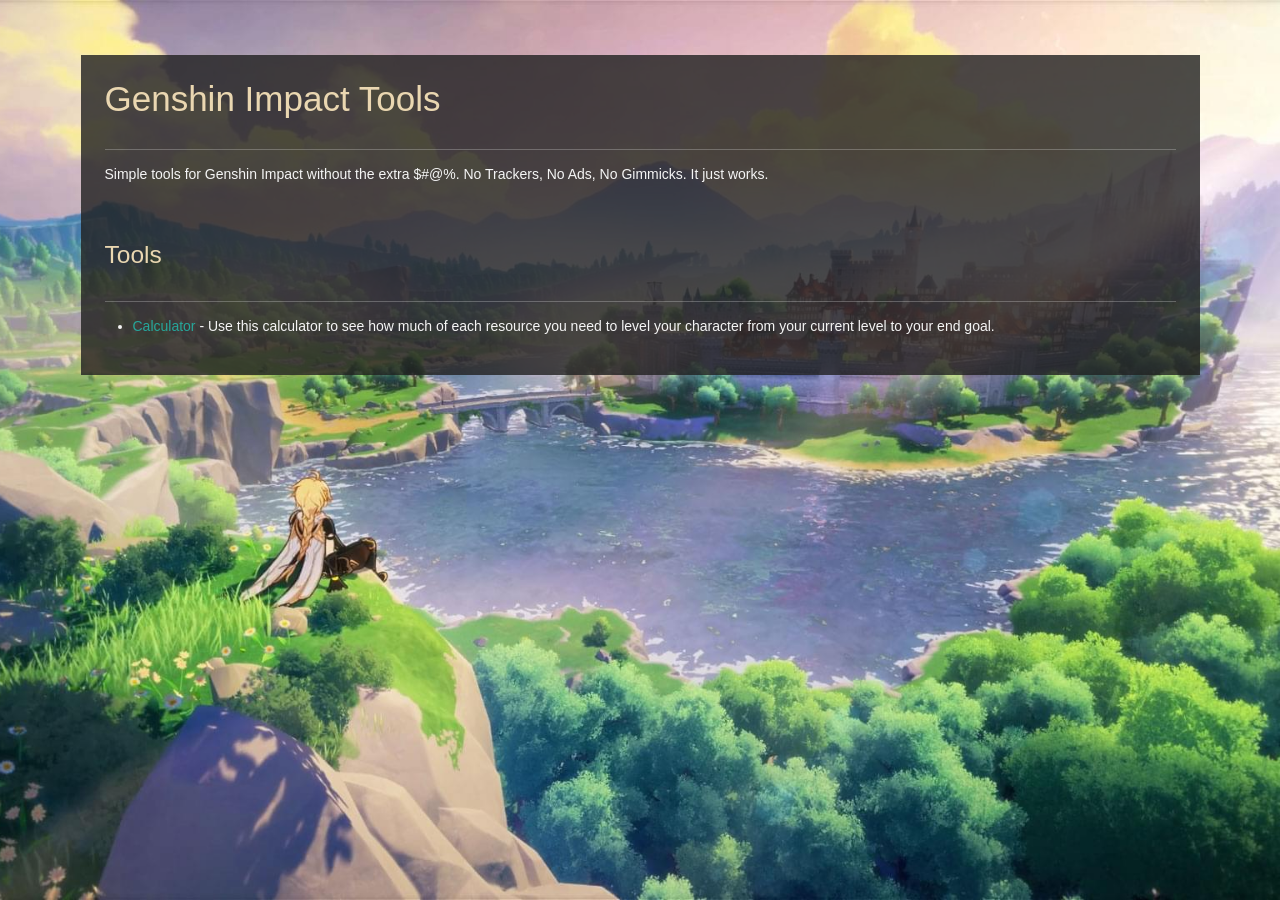
==== index.html @ bb4b5e5e "Add index page" ====
<!DOCTYPE html>
<html lang="en" dir="ltr">

<head>
    <title>Genshin Impact Tools</title>
    <meta http-equiv="Content-Type" content="text/html; charset=UTF-8">

    <meta name="description" content="Genshin Impact Tools - Simple tools for Genshin Impact.">
    <meta name="viewport" content="width=device-width, initial-scale=1.0, user-scalable=yes, minimum-scale=0.25, maximum-scale=5.0">

    <link href="https://cdn.jsdelivr.net/npm/bootstrap@5.0.1/dist/css/bootstrap.min.css" rel="stylesheet" integrity="sha384-+0n0xVW2eSR5OomGNYDnhzAbDsOXxcvSN1TPprVMTNDbiYZCxYbOOl7+AMvyTG2x" crossorigin="anonymous">
    <link href="https://cdnjs.cloudflare.com/ajax/libs/font-awesome/5.15.3/css/all.min.css" rel="stylesheet">
    <link rel="stylesheet" href="./css/index.css">
    <link rel="stylesheet" href="./css/card.css">
</head>

<body>
    <div class="page">
        <div class="container page-container">
            <section class="section">
                <div class="section-container">
                    <header class="section-header">
                        <div class="section-header-container">
                            <h1 class="section-header-title">Genshin Impact Tools</h1>
                        </div>
                    </header>
                    <hr class="section-header-separator">
                    <div id="calculator-content" class="content">
                        <article class="content-container">
                            <p>
                                Simple tools for Genshin Impact without the extra $#@%. No Trackers, No Ads, No Gimmicks. It just works.
                            </p>
                            <header class="section-header mt-5">
                                <div class="section-header-container">
                                    <h3 class="section-header-title">Tools</h3>
                                </div>
                            </header>
                            <hr class="section-header-separator">
                            <div class="content ">
                                <article class="content-container">
                                    <ul>
                                        <li><a href="./calculator.html">Calculator</a> - Use this calculator to see how much of each resource you need to level your character from your current level to your end goal.</li>
                                    </ul>
                                </article>
                            </div>
                        </article>
                    </div>
                </div>
            </section>
        </div>
    </div>
    <script src="https://cdn.jsdelivr.net/npm/@popperjs/core@2.9.2/dist/umd/popper.min.js" integrity="sha384-IQsoLXl5PILFhosVNubq5LC7Qb9DXgDA9i+tQ8Zj3iwWAwPtgFTxbJ8NT4GN1R8p" crossorigin="anonymous"></script>
    <script src="https://cdn.jsdelivr.net/npm/bootstrap@5.0.1/dist/js/bootstrap.min.js" integrity="sha384-Atwg2Pkwv9vp0ygtn1JAojH0nYbwNJLPhwyoVbhoPwBhjQPR5VtM2+xf0Uwh9KtT" crossorigin="anonymous"></script>
    <script src="https://code.jquery.com/jquery-3.6.0.min.js" integrity="sha256-/xUj+3OJU5yExlq6GSYGSHk7tPXikynS7ogEvDej/m4=" crossorigin="anonymous"></script>
    <script src="./js/app.js"></script>
</body>

</html>
---- css/index.css ----
:root {
    --content-background-color: rgba(32, 32, 32, .8);
    --content-text-color: #f5f5f5;
    --content-text-accent-color: 234, 215, 177;
    --content-text-dark-primary-color: rgb(73, 83, 102);
    --content-text-dark-secodnary-color: rgb(160, 167, 171);
    --content-link-color: rgb(38, 166, 154);
    --content-link-color-hover: rgb(52, 234, 218);
}

@font-face {
    font-family: "Genshin";
    font-style: normal;
    font-weight: normal;
    src: url(./../font/Genshin_Impact_Font.font-woff) format("truetype")
}

a {
    color: var(--content-link-color);
    text-decoration: none;
    transition: color 0.3s ease 0s;
}

a:hover {
    color: #34eada;
    text-decoration: underline;
}

.table td {
    text-align: center;
}

.font-accent {
    color: rgb(var(--content-text-accent-color)) !important;
}

.font-primary-dark {
    color: var(--content-text-dark-primary-color) !important;
}

.font-secondary-dark {
    color: var(--content-text-dark-secodnary-color) !important;
}

html, body {
    font-family: "Genshin", "Helvetica Neue", Helvetica, Arial, sans-serif;
    font-size: 14px;
    background-size: cover;
    overflow-x: hidden;
    padding-bottom: 55px;
    background-position: top;
    background-repeat: no-repeat;
    background-attachment: fixed;
    background-image: url(./../img/Background_Main.jpg);
    color: var(--content-text-color);
}

.page-container {
    margin-top: 55px;
}

.section {
    background-color: var(--content-background-color);
    padding-top: 10px;
    z-index: 200;
}

.section-container {
    padding: 0px 24px 24px;
}

.section-header {
    -webkit-font-smoothing: antialiased;
    align-items: flex-start;
    display: flex;
    justify-content: flex-end;
    width: 100%;
    z-index: 200;
    padding: 16px 0px 12px;
}

.section-header-container {
    align-self: flex-end;
    flex-grow: 1;
    max-width: 100%;
    min-width: 0px;
}

.section-header-title {
    word-wrap: break-word;
    align-items: flex-end;
    color: rgb(var(--content-text-accent-color));
    display: inline-block;
    line-height: 1;
    max-width: 100%;
}

.section-toggle-collapse {
    font-size: 14px;
    float: right;
    -moz-user-select: none;
    -webkit-user-select: none;
    -ms-user-select: none;
    user-select: none;
}

.section-toggle-collapse:before {
    content: '[';
    font-size: 14px;
}

.section-toggle-collapse:after {
    content: ']';
    font-size: 14px;
}

.calculate-level-table {
    font-size: 12px;
}

#calculator-calculation .table.calculate-level-table th {
    background-color: rgb(0 0 0 / 20%);
}

.calculate-level-table td {
    padding: 0;
}
---- css/card.css ----
.card-container {
    position: relative;
    width: 74px;
    height: 90px;
    margin: 5px 2px;
    display: inline-block;
    border-radius: 5px;
    text-align: center;
    transition: 0.1s ease 0s;
}

.card-container .card-background-image {
    width: 74px;
    height: 90px;
}
.card-container:hover, .card-container:active, .card-container:focus {
    transform: scale(1.08);
}

.card-2 {
    background: #5D8C81;
    background: linear-gradient(0deg, #5D8C81 0%, #4E7E6C 100%)
}

.card-3 {
    background: #6faaca;
    background: linear-gradient(0deg, #6faaca 0%, #697b9b 100%)
}

.card-4 {
    background: #917ab1;
    background: linear-gradient(0deg, #917ab1 0%, #6c6192 100%)
}

.card-5 {
    background: #9a6d43;
    background: linear-gradient(0deg, #de9552 0%, #9a6d43 100%)
}

.card-image {
    position: absolute;
    top: 0px;
    width: 74px;
    height: 74px;
    border-radius: 5px 5px 0px 0px
}

.card-image img {
    border-radius: 5px 5px 0px 0px;
}

.card-text {
    position: absolute;
    display: flex;
    bottom: 0;
    width: 100%;
    height: 16px;
    line-height: 14px;
    background: #E9E5DC;
    text-align: center;
    border-radius: 0 0 5px 5px;
    min-height: 1;
}

.card-font {
    color: #495366;
    font-size: 12px;
    margin: auto;
    font-family: "Genshin"
}

.card-icon {
    position: absolute;
    top: 1px;
    left: 1px
}

.card-stars {
    position: absolute;
    bottom: 16px;
    height: 16px
}

.card-stars.star-1 {
    left: 29px;
    width: 16px
}

.card-stars.star-2 {
    left: 24px;
    width: 27.73px
}

.card-stars.star-3 {
    left: 17px;
    width: 39.57px
}

.card-stars.star-4 {
    left: 12px;
    width: 50.91px
}

.card-stars.star-5 {
    left: 6px;
    width: 62.55px
}

.element-anemo {
    background: #49B8AD;
    background: linear-gradient(180deg, #49B8AD 0%, #217468 100%)
}

.element-cryo {
    background: #75D5F1;
    background: linear-gradient(180deg, #75D5F1 0%, #20668F 100%)
}

.element-dendro {
    background: #4FBD1D;
    background: linear-gradient(180deg, #4FBD1D 0%, #5A771C 100%)
}

.element-electro {
    background: #B36BD2;
    background: linear-gradient(180deg, #B36BD2 0%, #652B85 100%)
}

.element-geo {
    background: #C1A550;
    background: linear-gradient(180deg, #C1A550 0%, #705523 100%)
}

.element-hydro {
    background: #2E81BF;
    background: linear-gradient(180deg, #2E81BF 0%, #1E4294 100%)
}

.element-none {
    background: #929292;
    background: linear-gradient(180deg, #929292 0%, #2A2A2A 100%)
}

.element-pyro {
    background: #AB614B;
    background: linear-gradient(180deg, #AB614B 0%, #501B23 100%)
}

.card-caption {
    margin: 2px 5px 5px;
    line-height: 1;
    font-size: 11px;
}

.card-with-caption {
    display: inline-block;
    position: relative;
    vertical-align: top;
    width: min-content;
    height: fit-content;
    text-align: center
}

.card-corner {
    display: flex;
    position: absolute;
    right: 0px;
    bottom: 0px;
}

/* Card double line text */
.card-container.double-line-text {
    height: 106px;
}

.card-container.double-line-text .card-text {
    height: 32px;
}

/* Card hover */
.card-highlight {
    border-radius: 3px;
    position: absolute;
    left: 0;
    top: 0;
    width: 100%;
    height: 100%;
}

.card-container:hover .card-highlight, .card-container:active .card-highlight, .card-container:focus .card-highlight {
    border: solid 2px #fff;
}

.card-container:active .card-highlight {
    box-shadow: 0 0 5px #ffffff;
}

/* Card selection */
.card-container.selected .card-highlight {
    top: -3px;
    height: 111px;
}

.card-selected {
    position: absolute;
    left: 0;
    bottom: -2px;
    top: -3px;
    width: 100%;
    display: none;
}

.card-selected .card-selected-top {
    position: absolute;
    left: 0;
    top: 0;
}

.card-selected .card-selected-bottom {
    position: absolute;
    left: 0;
    bottom: 0;
}

.card-container.selected .card-selected {
    display: block;
}

.card-selected .selected-check {
    position: absolute;
    top: 0;
    right: 0;
    font-size: 10px;
    color: var(--content-text-dark-primary-color);
    margin: 3px;
}
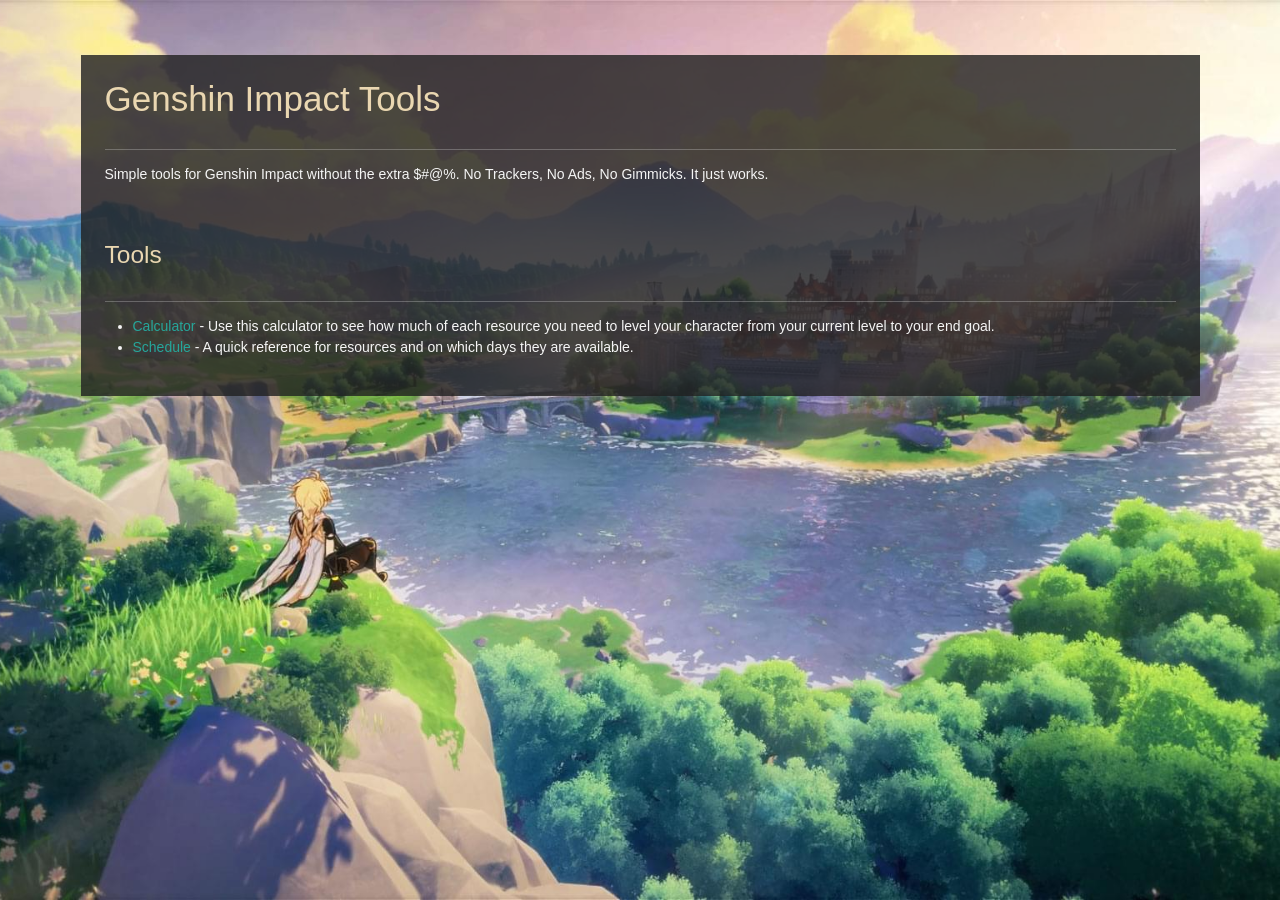
==== commit 04fd36fd: "Add schedule page" ====
--- a/index.html
+++ b/index.html
@@ -40,6 +40,7 @@
                                 <article class="content-container">
                                     <ul>
                                         <li><a href="./calculator.html">Calculator</a> - Use this calculator to see how much of each resource you need to level your character from your current level to your end goal.</li>
+                                        <li><a href="./schedule.html">Schedule</a> - A quick reference for resources and on which days they are available.</li>
                                     </ul>
                                 </article>
                             </div>
--- a/css/card.css
+++ b/css/card.css
@@ -13,7 +13,10 @@
     width: 74px;
     height: 90px;
 }
-.card-container:hover, .card-container:active, .card-container:focus {
+
+.card-container:hover,
+.card-container:active,
+.card-container:focus {
     transform: scale(1.08);
 }
 
@@ -60,6 +63,7 @@
     text-align: center;
     border-radius: 0 0 5px 5px;
     min-height: 1;
+    overflow: hidden;
 }
 
 .card-font {
@@ -77,7 +81,7 @@
 
 .card-stars {
     position: absolute;
-    bottom: 16px;
+    top: 58px;
     height: 16px
 }
 
@@ -177,6 +181,10 @@
     height: 32px;
 }
 
+.card-font-sm {
+    font-size: 0.7em;
+}
+
 /* Card hover */
 .card-highlight {
     border-radius: 3px;
@@ -187,7 +195,9 @@
     height: 100%;
 }
 
-.card-container:hover .card-highlight, .card-container:active .card-highlight, .card-container:focus .card-highlight {
+.card-container:hover .card-highlight,
+.card-container:active .card-highlight,
+.card-container:focus .card-highlight {
     border: solid 2px #fff;
 }
 
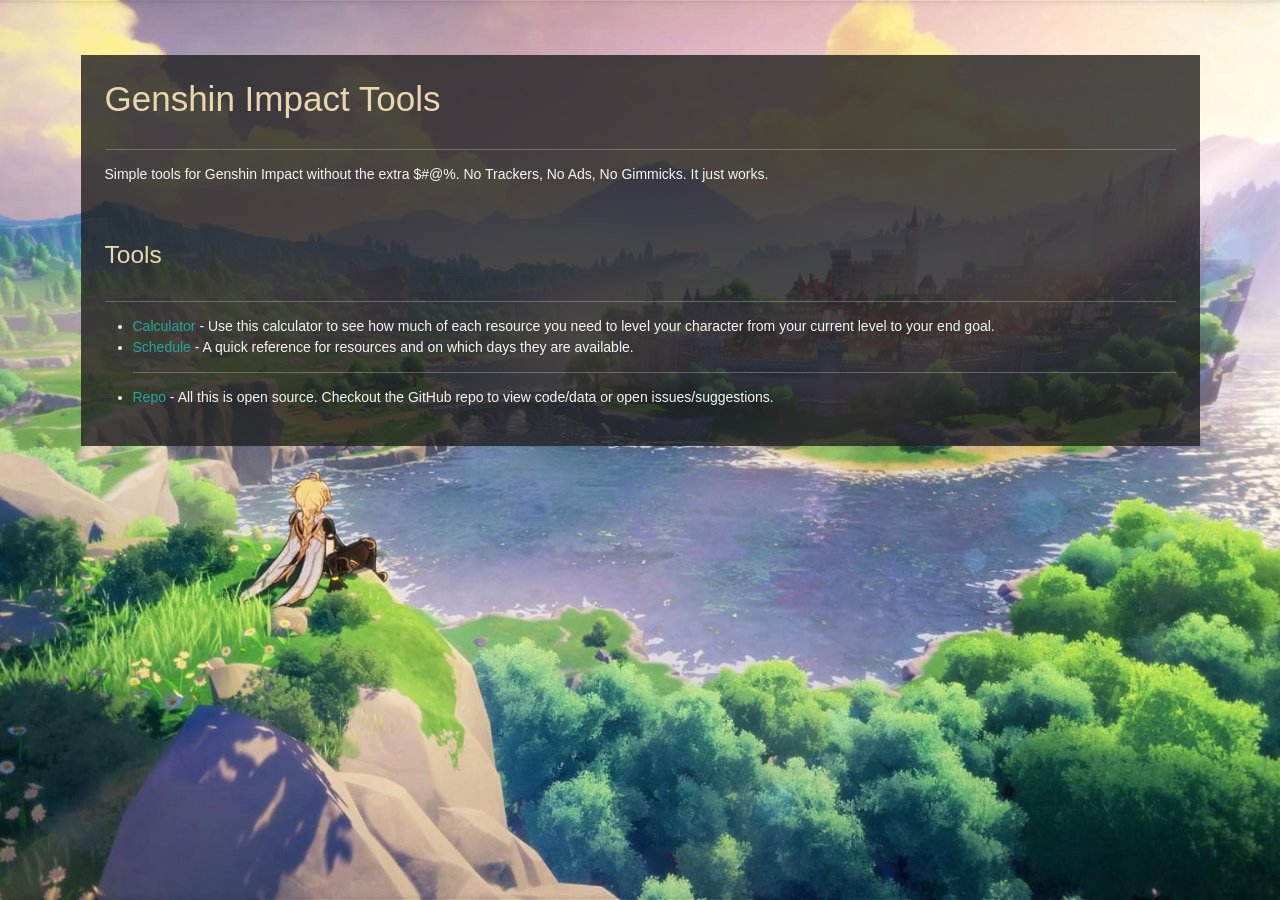
==== commit fef77eff: "Add homepage link" ====
--- a/index.html
+++ b/index.html
@@ -41,6 +41,8 @@
                                     <ul>
                                         <li><a href="./calculator.html">Calculator</a> - Use this calculator to see how much of each resource you need to level your character from your current level to your end goal.</li>
                                         <li><a href="./schedule.html">Schedule</a> - A quick reference for resources and on which days they are available.</li>
+                                        <hr />
+                                        <li><a href="https://github.com/tokafew420/genshin-impact-tools">Repo</a> - All this is open source. Checkout the GitHub repo to view code/data or open issues/suggestions.</li>
                                     </ul>
                                 </article>
                             </div>
--- a/css/index.css
+++ b/css/index.css
@@ -95,6 +95,15 @@
     max-width: 100%;
 }
 
+.home-link {
+    font-size: 14px;
+    float: right;
+    -moz-user-select: none;
+    -webkit-user-select: none;
+    -ms-user-select: none;
+    user-select: none;
+}
+
 .section-toggle-collapse {
     font-size: 14px;
     float: right;
--- a/css/card.css
+++ b/css/card.css
@@ -38,6 +38,11 @@
 .card-5 {
     background: #9a6d43;
     background: linear-gradient(0deg, #de9552 0%, #9a6d43 100%)
+}
+
+.card-5s {
+    background: #be4f56;
+    background: linear-gradient(0deg, #e22f3b 0%, #be4f56 100%)
 }
 
 .card-image {
@@ -179,6 +184,7 @@
 
 .card-container.double-line-text .card-text {
     height: 32px;
+    padding-top: 3px;
 }
 
 .card-font-sm {
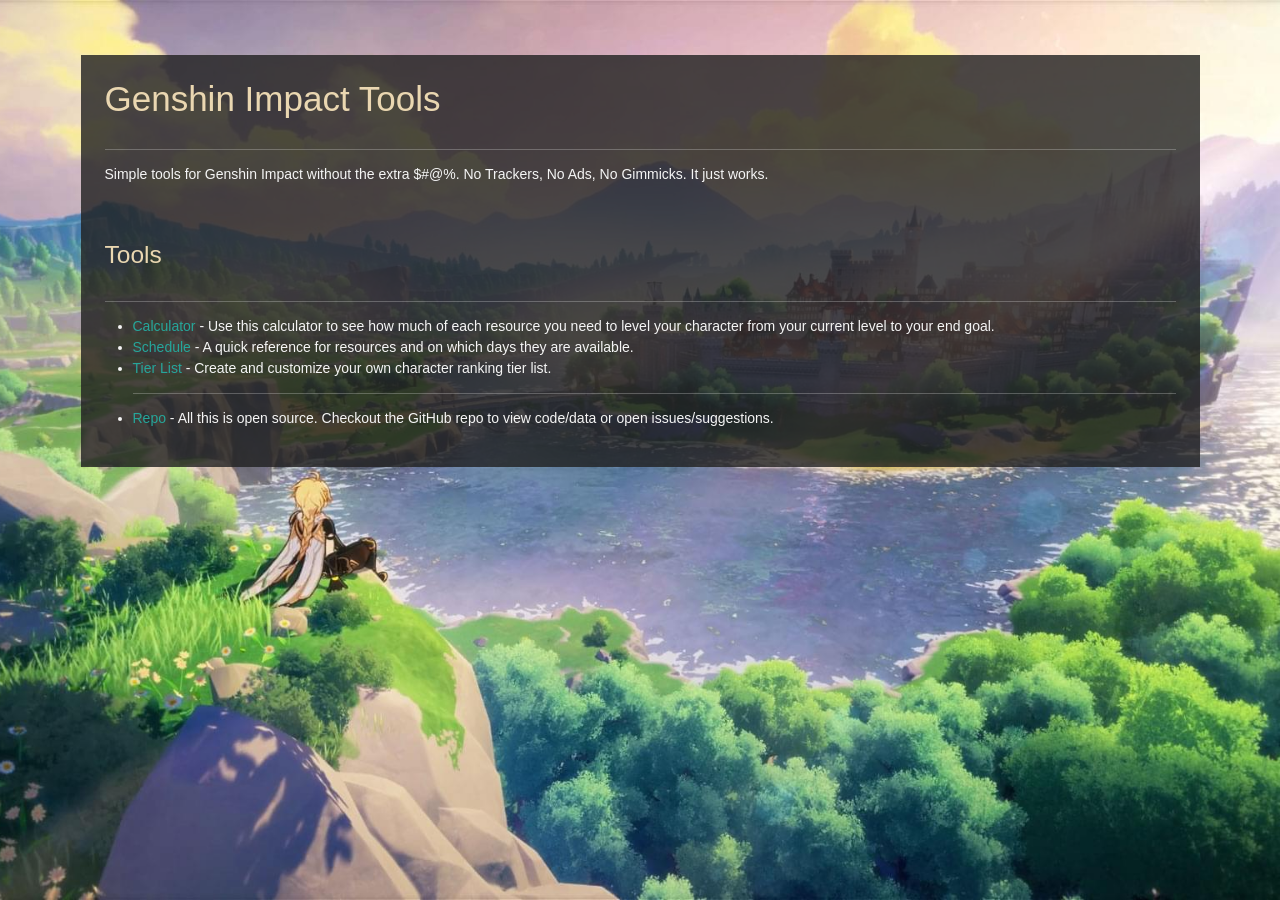
==== commit 44ca2ec0: "Add tier-list" ====
--- a/index.html
+++ b/index.html
@@ -41,6 +41,7 @@
                                     <ul>
                                         <li><a href="./calculator.html">Calculator</a> - Use this calculator to see how much of each resource you need to level your character from your current level to your end goal.</li>
                                         <li><a href="./schedule.html">Schedule</a> - A quick reference for resources and on which days they are available.</li>
+                                        <li><a href="./tier-list.html">Tier List</a> - Create and customize your own character ranking tier list.</li>
                                         <hr />
                                         <li><a href="https://github.com/tokafew420/genshin-impact-tools">Repo</a> - All this is open source. Checkout the GitHub repo to view code/data or open issues/suggestions.</li>
                                     </ul>
--- a/css/index.css
+++ b/css/index.css
@@ -42,7 +42,8 @@
     color: var(--content-text-dark-secodnary-color) !important;
 }
 
-html, body {
+html,
+body {
     font-family: "Genshin", "Helvetica Neue", Helvetica, Arial, sans-serif;
     font-size: 14px;
     background-size: cover;
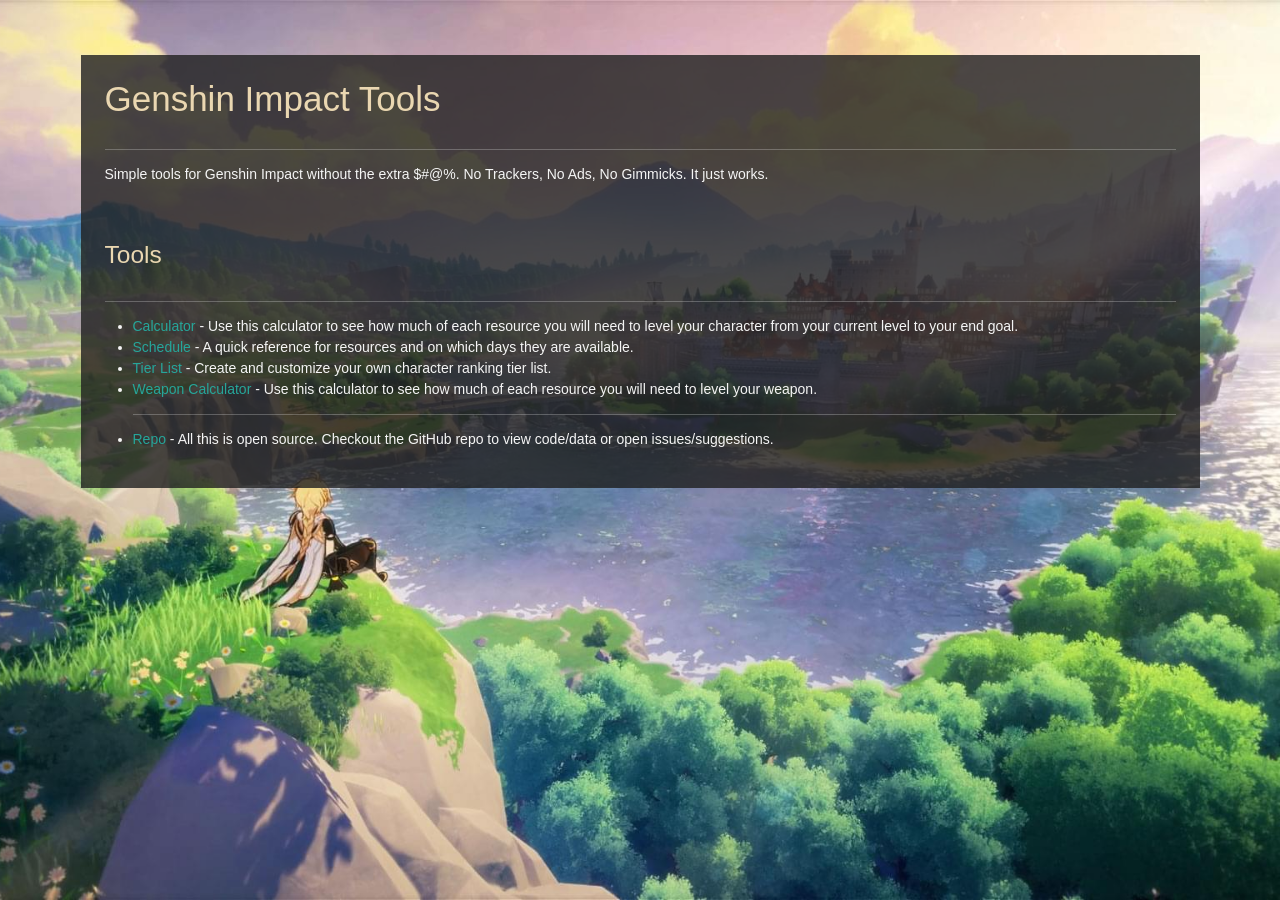
==== commit 9adf8936: "Add weapon calculator" ====
--- a/index.html
+++ b/index.html
@@ -8,6 +8,7 @@
     <meta name="description" content="Genshin Impact Tools - Simple tools for Genshin Impact.">
     <meta name="viewport" content="width=device-width, initial-scale=1.0, user-scalable=yes, minimum-scale=0.25, maximum-scale=5.0">
 
+    <link rel="icon" href="./favicon.ico" type="image/x-icon" />
     <link href="https://cdn.jsdelivr.net/npm/bootstrap@5.0.1/dist/css/bootstrap.min.css" rel="stylesheet" integrity="sha384-+0n0xVW2eSR5OomGNYDnhzAbDsOXxcvSN1TPprVMTNDbiYZCxYbOOl7+AMvyTG2x" crossorigin="anonymous">
     <link href="https://cdnjs.cloudflare.com/ajax/libs/font-awesome/5.15.3/css/all.min.css" rel="stylesheet">
     <link rel="stylesheet" href="./css/index.css">
@@ -39,9 +40,10 @@
                             <div class="content ">
                                 <article class="content-container">
                                     <ul>
-                                        <li><a href="./calculator.html">Calculator</a> - Use this calculator to see how much of each resource you need to level your character from your current level to your end goal.</li>
+                                        <li><a href="./calculator.html">Calculator</a> - Use this calculator to see how much of each resource you will need to level your character from your current level to your end goal.</li>
                                         <li><a href="./schedule.html">Schedule</a> - A quick reference for resources and on which days they are available.</li>
                                         <li><a href="./tier-list.html">Tier List</a> - Create and customize your own character ranking tier list.</li>
+                                        <li><a href="./weapon-calculator.html">Weapon Calculator</a> - Use this calculator to see how much of each resource you will need to level your weapon.</li>
                                         <hr />
                                         <li><a href="https://github.com/tokafew420/genshin-impact-tools">Repo</a> - All this is open source. Checkout the GitHub repo to view code/data or open issues/suggestions.</li>
                                     </ul>
--- a/css/card.css
+++ b/css/card.css
@@ -63,6 +63,7 @@
     bottom: 0;
     width: 100%;
     height: 16px;
+    font-size: 12px;
     line-height: 14px;
     background: #E9E5DC;
     text-align: center;
@@ -184,11 +185,8 @@
 
 .card-container.double-line-text .card-text {
     height: 32px;
+    font-size: 12px;
     padding-top: 3px;
-}
-
-.card-font-sm {
-    font-size: 0.7em;
 }
 
 /* Card hover */
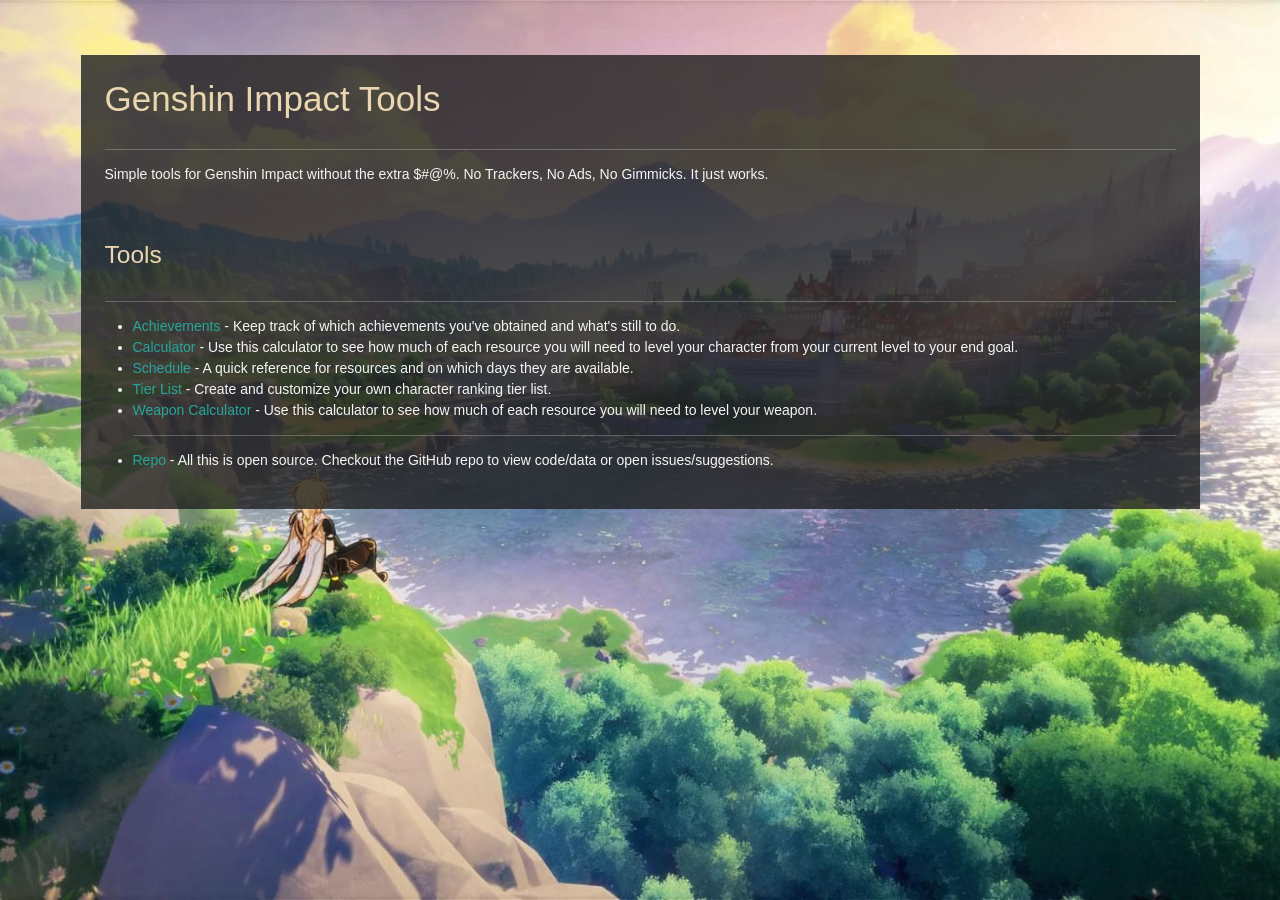
==== commit c9c0354f: "Add achievement page" ====
--- a/index.html
+++ b/index.html
@@ -40,6 +40,7 @@
                             <div class="content ">
                                 <article class="content-container">
                                     <ul>
+                                        <li><a href="./achievements.html">Achievements</a> - Keep track of which achievements you've obtained and what's still to do.</li>
                                         <li><a href="./calculator.html">Calculator</a> - Use this calculator to see how much of each resource you will need to level your character from your current level to your end goal.</li>
                                         <li><a href="./schedule.html">Schedule</a> - A quick reference for resources and on which days they are available.</li>
                                         <li><a href="./tier-list.html">Tier List</a> - Create and customize your own character ranking tier list.</li>
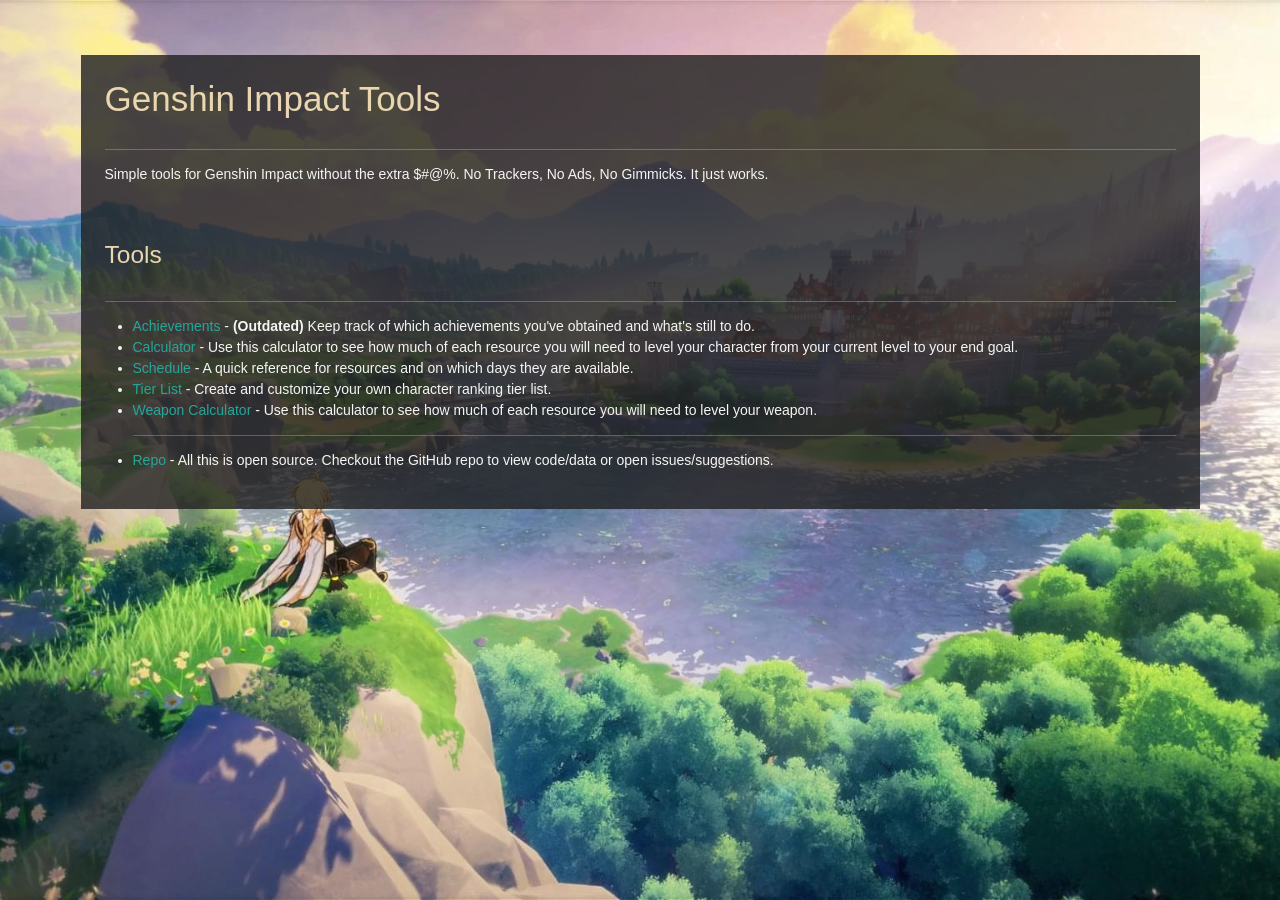
==== commit 8c7c8041: "L3 Durin and Jahoda" ====
--- a/index.html
+++ b/index.html
@@ -40,7 +40,7 @@
                             <div class="content ">
                                 <article class="content-container">
                                     <ul>
-                                        <li><a href="./achievements.html">Achievements</a> - Keep track of which achievements you've obtained and what's still to do.</li>
+                                        <li><a href="./achievements.html">Achievements</a> - <strong>(Outdated)</strong> Keep track of which achievements you've obtained and what's still to do.</li>
                                         <li><a href="./calculator.html">Calculator</a> - Use this calculator to see how much of each resource you will need to level your character from your current level to your end goal.</li>
                                         <li><a href="./schedule.html">Schedule</a> - A quick reference for resources and on which days they are available.</li>
                                         <li><a href="./tier-list.html">Tier List</a> - Create and customize your own character ranking tier list.</li>
--- a/css/index.css
+++ b/css/index.css
@@ -134,4 +134,8 @@
 
 .calculate-level-table td {
     padding: 0;
+}
+
+.non-match {
+    display: none !important;
 }
